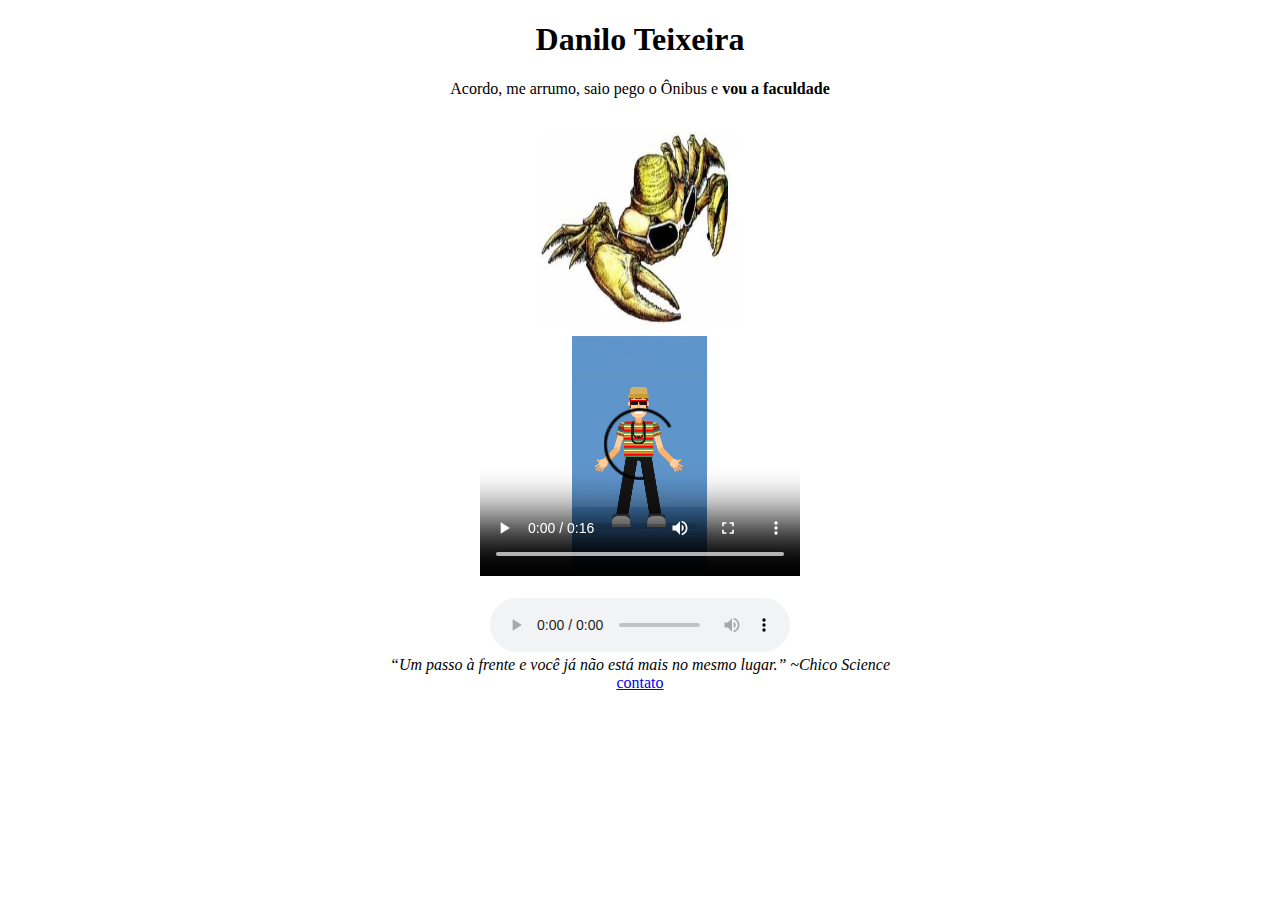
==== index.html @ 42f4283f "Add files via upload" ====
<!DOCTYPE html>
<html lang="en">
<head>
	<meta charset="UTF-8">
	<meta name="viewport" content="width=device-width, initial-scale=1.0">
	<title>Document</title>
<body>
	<center><h1>Danilo Teixeira</h1>
		<p>Acordo, me arrumo, saio pego o Ônibus e <strong>vou a faculdade</strong> </p> <br>
		<img src="carangueijo.jpg" alt="carangueijo bolado" width="200px" height="200px"> <br>
			<video width="320" height="240" controls>
				<source src="chico_science.mp4" type="video/mp4">
			</video> <br> <br>
			<audio controls loop>
				<source src="a_praieira.mp3" type="audio/ogg">
				<source src="a_praieira.mp3" type="audio/mpeg">
	
			  </audio> <br>
		<i> “Um passo à frente e você já não está mais no mesmo lugar.” ~Chico Science</i> <br>

		<a href="/contato.html">contato</a>
	</center>
</body>
</html>
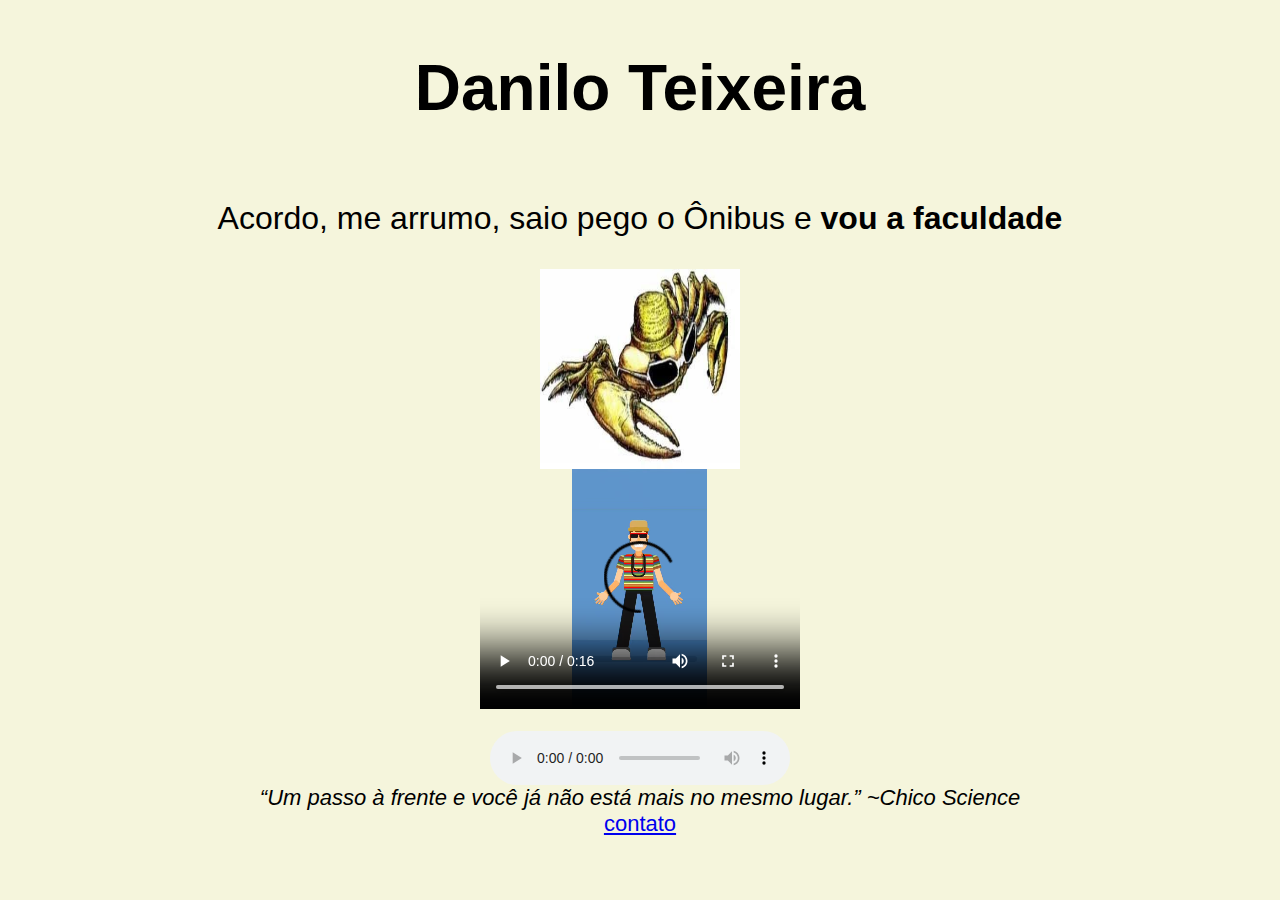
==== commit ea32977c: "1° Commit" ====
--- a/index.html
+++ b/index.html
@@ -4,21 +4,38 @@
 	<meta charset="UTF-8">
 	<meta name="viewport" content="width=device-width, initial-scale=1.0">
 	<title>Document</title>
+	<link rel="stylesheet" href="index.css">
 <body>
-	<center><h1>Danilo Teixeira</h1>
-		<p>Acordo, me arrumo, saio pego o Ônibus e <strong>vou a faculdade</strong> </p> <br>
+	<div class = "All">
+
+	<div class="Titulo">
+		<h1>Danilo Teixeira</h1>
+	</div>
+	<div class="Texto-rotina">	
+	<p>Acordo, me arrumo, saio pego o Ônibus e <strong>vou a faculdade</strong> </p> <br>
+	</div>
+	<div class= "foto" >
 		<img src="carangueijo.jpg" alt="carangueijo bolado" width="200px" height="200px"> <br>
-			<video width="320" height="240" controls>
+	</div>
+	<center><div class ="video"></div>	
+		<video width="320" height="240" controls>
 				<source src="chico_science.mp4" type="video/mp4">
 			</video> <br> <br>
+		</center>
+	</div>
+		<div class = "Audio">
 			<audio controls loop>
 				<source src="a_praieira.mp3" type="audio/ogg">
 				<source src="a_praieira.mp3" type="audio/mpeg">
+			  </audio> <br>
+			</div>	
+		<div class = "Frase"> 
+		<i> “Um passo à frente e você já não está mais no mesmo lugar.” ~Chico Science</i> <br>
+		</div>	
+		<div class = link-contato>
+		<a href="/contato.html">contato</a>
+		</div>
+	</div>
 	
-			  </audio> <br>
-		<i> “Um passo à frente e você já não está mais no mesmo lugar.” ~Chico Science</i> <br>
-
-		<a href="/contato.html">contato</a>
-	</center>
 </body>
 </html>--- a/index.css
+++ b/index.css
@@ -0,0 +1,46 @@
+body{
+    background-color: beige;
+}
+.All{
+    display: flex;
+    flex-direction: column;
+    justify-content: space-around;
+    
+}
+.Titulo{
+    display: flex;
+    font-size: 32px;
+    font-family: Arial, Helvetica, sans-serif;
+    justify-content: center;
+}
+.Texto-rotina{
+    display: flex;
+    font-size: 32px;
+    font-family: Arial, Helvetica, sans-serif;
+    justify-content: center;
+}
+.foto{
+    display: flex;
+    justify-content: center;
+}
+.video{
+    display: flex;
+    justify-content: center;
+}
+.Audio{
+    display: flex;
+    justify-content: center;
+}
+.Frase{
+    display: flex;
+    justify-content: center;
+    font-size: 22px;
+    font-family: Arial, Helvetica, sans-serif;
+}
+.link-contato{
+    display: flex;
+    justify-content: center;
+    font-size: 22px;
+    font-family: Arial, Helvetica, sans-serif;
+    
+}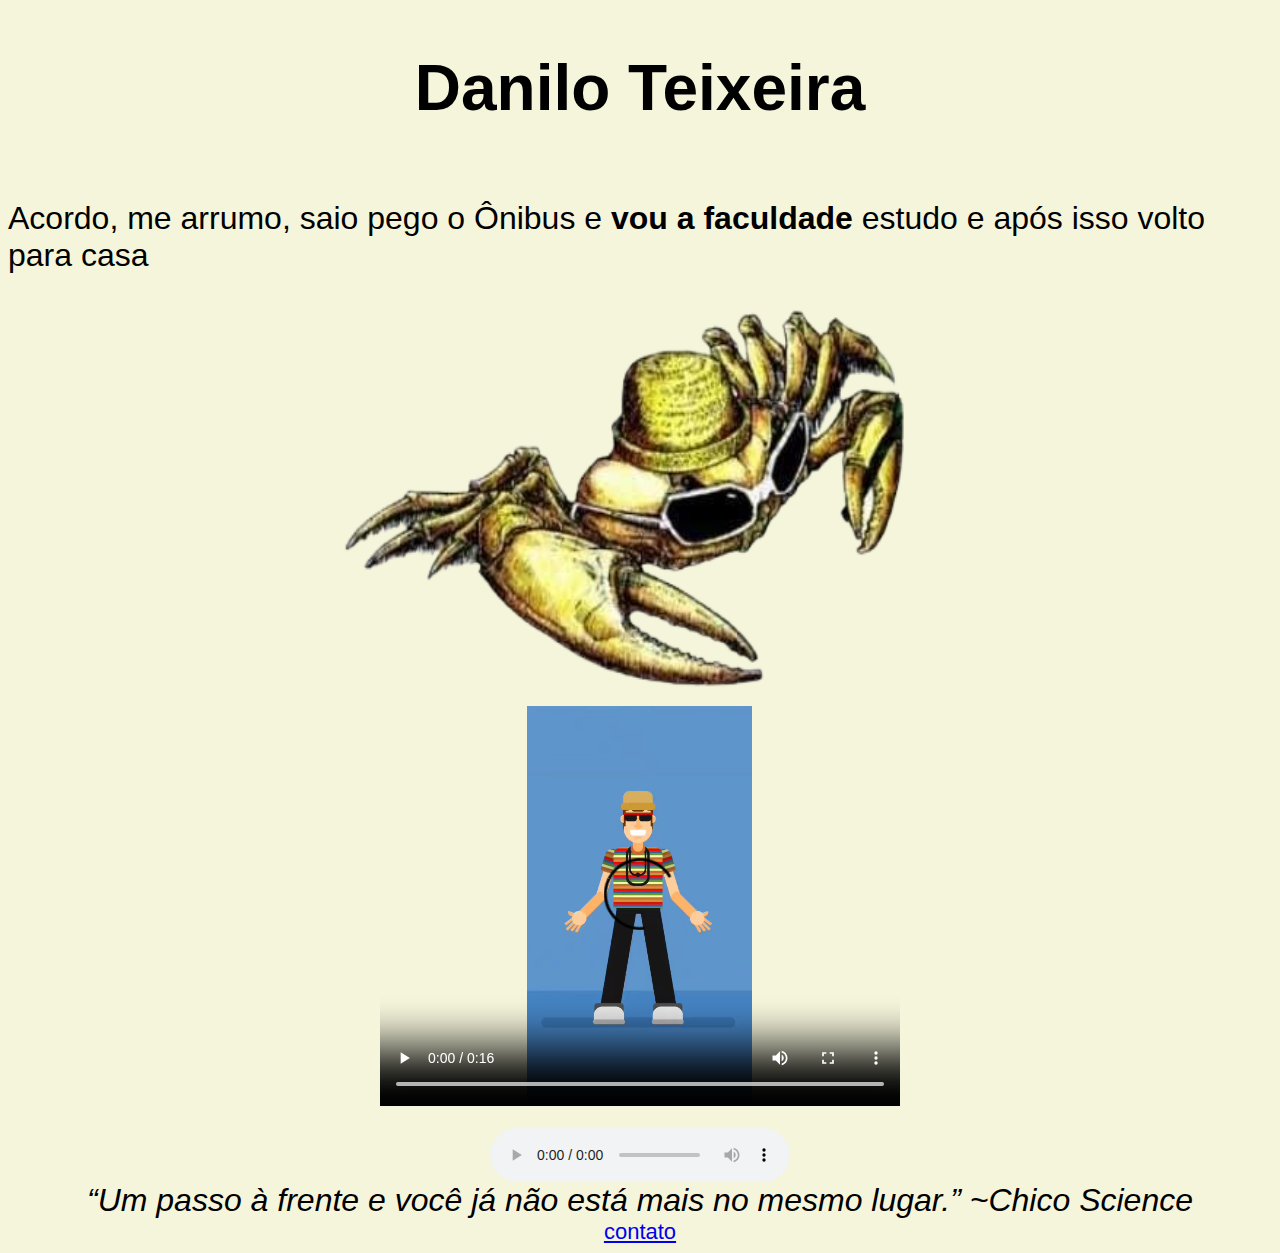
==== commit 9e7d276b: "2° Commit" ====
--- a/index.html
+++ b/index.html
@@ -12,13 +12,13 @@
 		<h1>Danilo Teixeira</h1>
 	</div>
 	<div class="Texto-rotina">	
-	<p>Acordo, me arrumo, saio pego o Ônibus e <strong>vou a faculdade</strong> </p> <br>
+	<p>Acordo, me arrumo, saio pego o Ônibus e <strong>vou a faculdade</strong> estudo e após isso volto para casa</p> <br>
 	</div>
 	<div class= "foto" >
-		<img src="carangueijo.jpg" alt="carangueijo bolado" width="200px" height="200px"> <br>
+		<img src="carangueijo.png" alt="carangueijo bolado" width="600px" height="400px"> <br>
 	</div>
 	<center><div class ="video"></div>	
-		<video width="320" height="240" controls>
+		<video width="520" height="400" controls>
 				<source src="chico_science.mp4" type="video/mp4">
 			</video> <br> <br>
 		</center>
--- a/index.css
+++ b/index.css
@@ -12,6 +12,7 @@
     font-size: 32px;
     font-family: Arial, Helvetica, sans-serif;
     justify-content: center;
+   
 }
 .Texto-rotina{
     display: flex;
@@ -22,6 +23,7 @@
 .foto{
     display: flex;
     justify-content: center;
+    
 }
 .video{
     display: flex;
@@ -34,7 +36,7 @@
 .Frase{
     display: flex;
     justify-content: center;
-    font-size: 22px;
+    font-size: 32px;
     font-family: Arial, Helvetica, sans-serif;
 }
 .link-contato{
@@ -43,4 +45,4 @@
     font-size: 22px;
     font-family: Arial, Helvetica, sans-serif;
     
-}+}
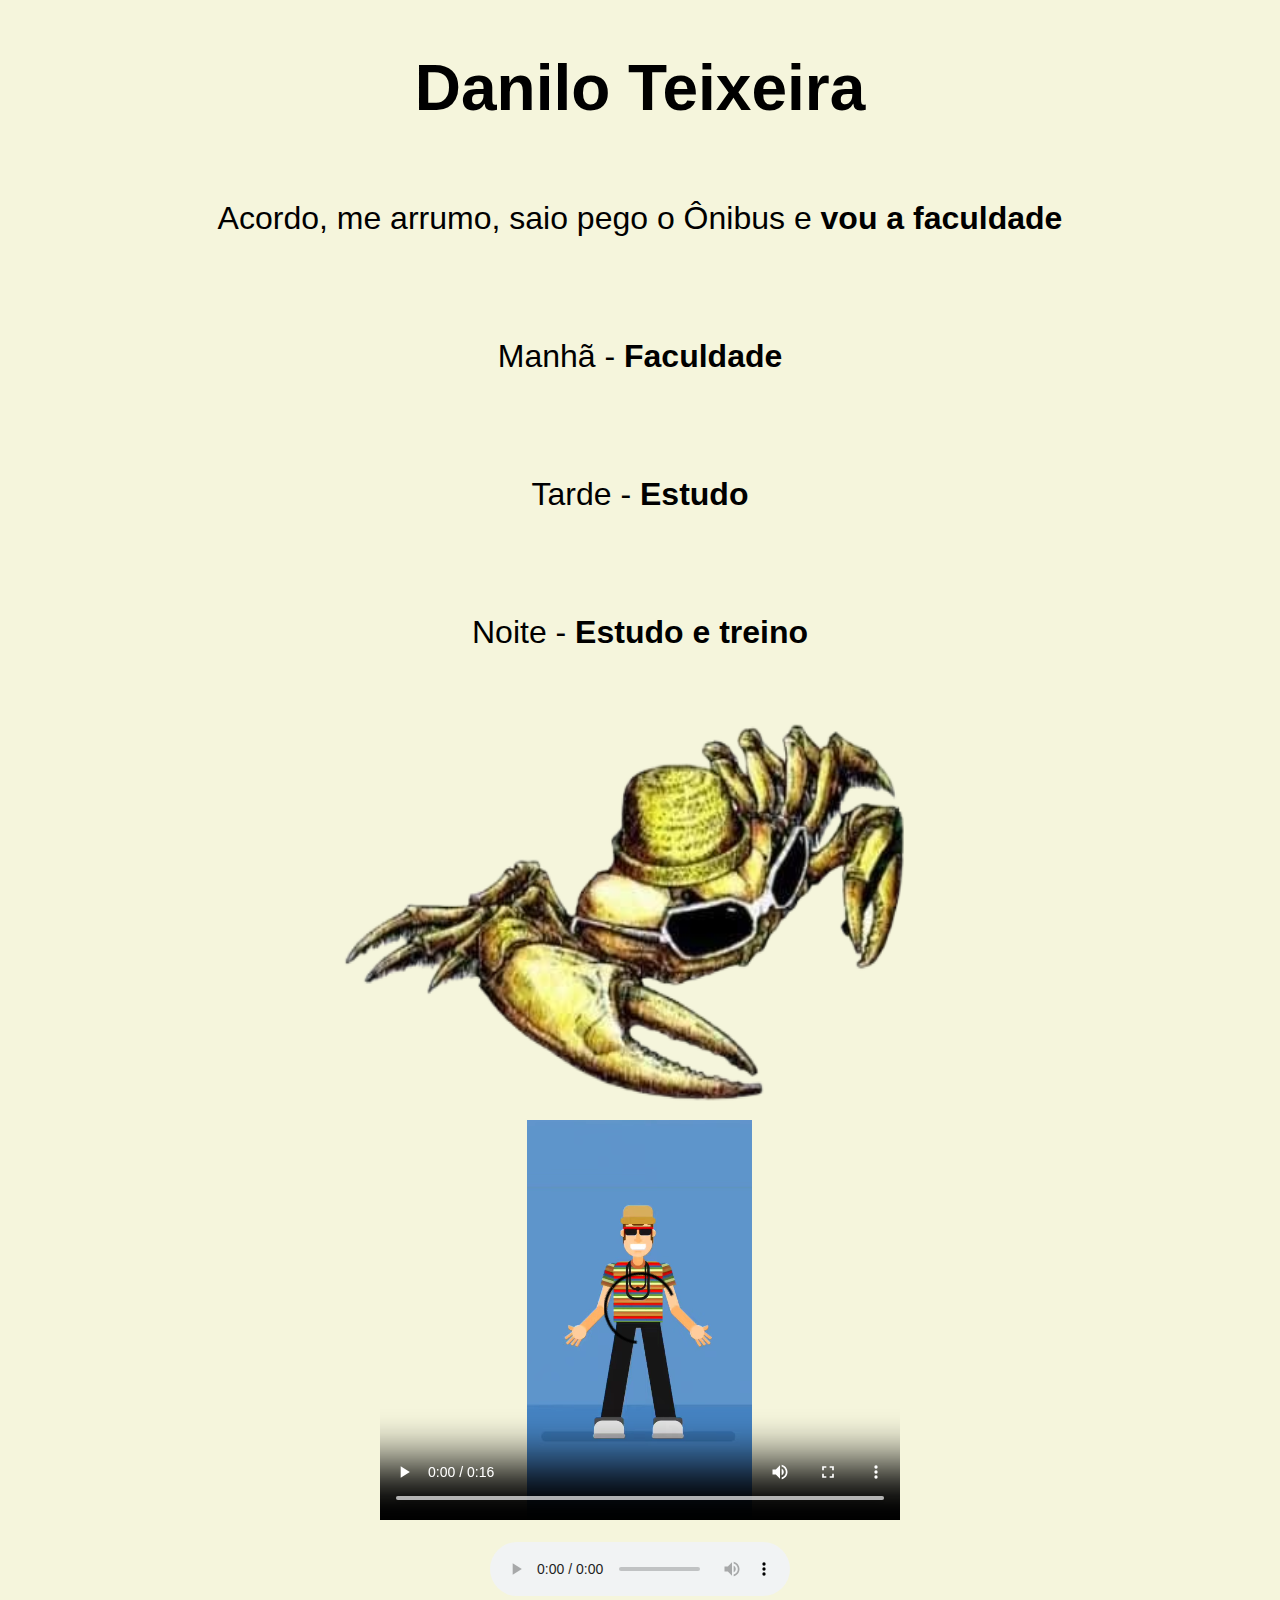
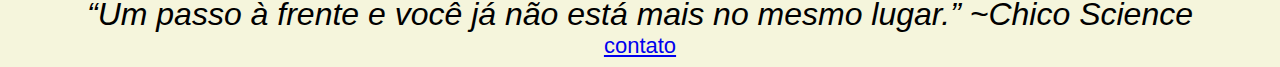
==== commit 651a4879: "4º Commit" ====
--- a/index.html
+++ b/index.html
@@ -12,7 +12,11 @@
 		<h1>Danilo Teixeira</h1>
 	</div>
 	<div class="Texto-rotina">	
-	<p>Acordo, me arrumo, saio pego o Ônibus e <strong>vou a faculdade</strong> estudo e após isso volto para casa</p> <br>
+<center>	<p>Acordo, me arrumo, saio pego o Ônibus e <strong>vou a faculdade</strong> </p> <br>
+	<p> Manhã - <strong>Faculdade </strong></p><br>
+	<p> Tarde - <strong>Estudo </strong></p> <br>
+	<p> Noite -<strong> Estudo e treino </strong></p> <br>
+</center>
 	</div>
 	<div class= "foto" >
 		<img src="carangueijo.png" alt="carangueijo bolado" width="600px" height="400px"> <br>
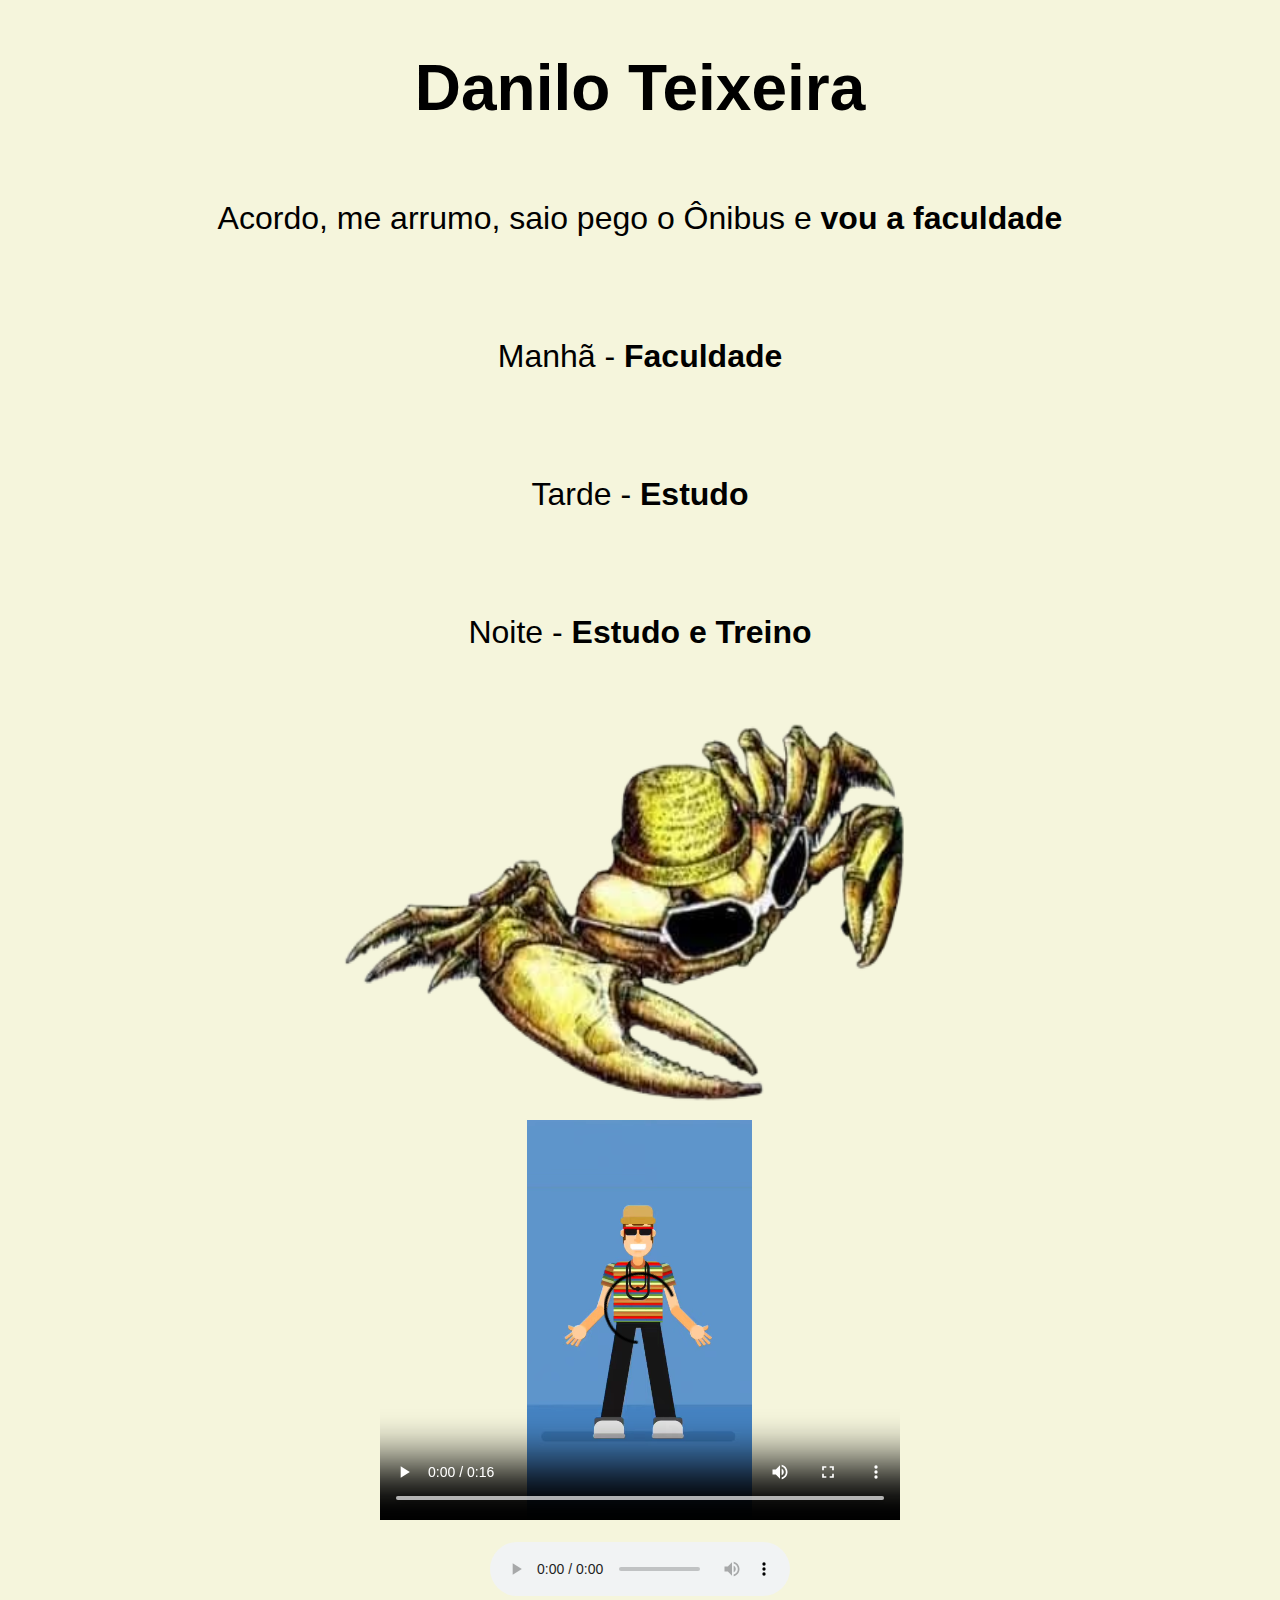
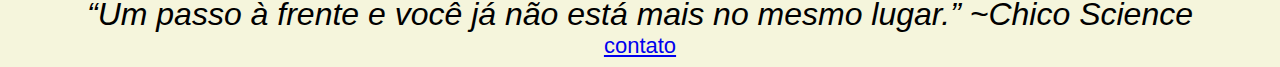
==== commit a57eb669: "5º Commit" ====
--- a/index.html
+++ b/index.html
@@ -15,7 +15,7 @@
 <center>	<p>Acordo, me arrumo, saio pego o Ônibus e <strong>vou a faculdade</strong> </p> <br>
 	<p> Manhã - <strong>Faculdade </strong></p><br>
 	<p> Tarde - <strong>Estudo </strong></p> <br>
-	<p> Noite -<strong> Estudo e treino </strong></p> <br>
+	<p> Noite -<strong> Estudo e Treino </strong></p> <br>
 </center>
 	</div>
 	<div class= "foto" >
